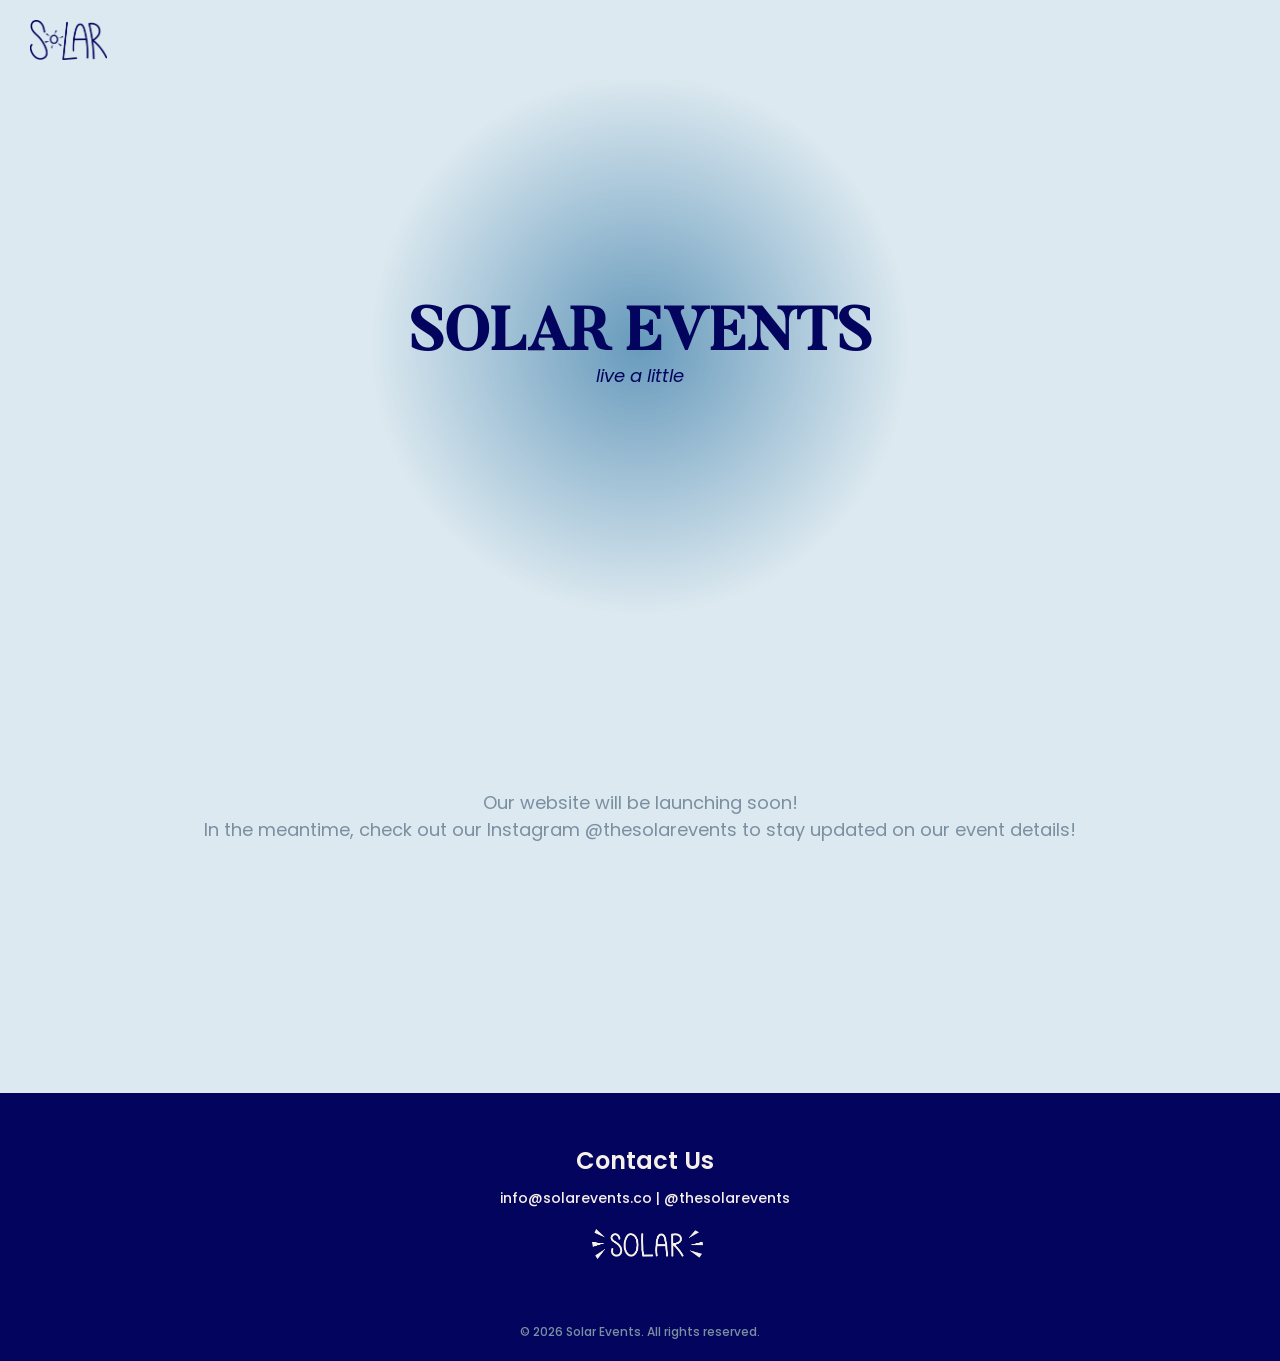
==== index.html @ 71b4e650 "Rename interim.html to index.html" ====
<!DOCTYPE html>
<html>
<head>
    <title>Solar Events</title>
    <link rel="icon" type="image/png" href="images/logomark.png">
    <link rel="stylesheet" href="stylesinterim.css">
</head>

<body>
    <nav>
        <img src="images/logo.png" alt="Logo" class="logo">
    </nav>

    <section class="header-section">
        <header>
            <h1>SOLAR EVENTS</h1>
            <p class="subtitle">live a little</p>
        </header>
    </section>

    <section class="intro-section">
        <div class="intro-box">
            <p>Our website will be launching soon!</p>
            <p>In the meantime, check out our Instagram @thesolarevents to stay updated on our event details!</p>
        </div>
    </section>

    <footer class="footer">
        <h6>Contact Us</h6>
        <p>info@solarevents.co | @thesolarevents</p>
        <img src="images/seclogo.png" alt="Logo" class="seclogo">
        <div class="footer-bottom">
            <p>© 2026 Solar Events. All rights reserved.</p>
        </div>
    </footer>

</body>
</html>
---- stylesinterim.css ----
@font-face {
    font-family: 'Butler';
    src: url(fonts/Butler_Medium.otf) format('truetype');
}

@font-face {
    font-family: 'Poppins SemiBold';
    src: url(fonts/Poppins-SemiBold.ttf) format('truetype');
}

@font-face {
    font-family: 'Poppins Medium';
    src: url(fonts/Poppins-Medium.ttf) format('truetype');
}

@font-face {
    font-family: 'Poppins Regular';
    src: url(fonts/Poppins-Regular.ttf) format('truetype');
}

@font-face {
    font-family: 'Poppins Italic';
    src: url(fonts/Poppins-Italic.ttf) format('truetype');
}

html, body {
    height: 100%;
    margin: 0;
    padding: 0;
}

body {
    display: flex;
    flex-direction: column;
    min-height: 100vh;
    color: #DCE9F0
}


nav {
    position: fixed;
    width: 100%;
    background-color: #DCE9F0;
    overflow: hidden;
}

.logo {
    float: left;
    height: 40px;
    margin: 20px 30px;
}


header {
    background-color: #DCE9F0;
    background-image: url(images/header-background.png);
    background-size: cover;
    background-repeat: no-repeat;
    background-position: center;
    color: #03045E;
    top: 30px;
    padding: 300px;
    text-align: center;
}
h1 {
    font-family: 'Butler', sans-serif;
    font-size: 60px;
    margin: 0;
}
.subtitle {
    font-family: 'Poppins Italic', sans-serif;
    font-size: 18px;
    margin: -10px 0 0 0;
    color: #03045E;
}

.intro-section {
    background-color: #DCE9F0;
    padding: 100px 0px 250px 0px;
}

h2 {
    font-family: 'Poppins Regular', sans-serif;
    font-size: 30px;
    margin: 0px 0 10px 0;
    text-align: center;
    color:#03045E;
}

.intro-section p {
    font-family: 'Poppins Regular', sans-serif;
    font-size: 18px;
    margin: 0px 0 0 0;
    text-align: center;
    color: #7B8FA1
}


.footer {
    width: 100%;
    height: 200px;
    background-color: #03045E;
    color: #F5F0E8;
    text-align: center;
    padding-top: 50px;
    margin-top: auto;
}

h6 {
    font-family: 'Poppins Semibold', sans-serif;
    font-size: 24px;
    margin: 0px 0px 10px 10px;
    color: #F5F0E8;
}

.footer p {
    font-family: 'Poppins Medium', sans-serif;
    font-size: 14px;
    margin: 10px 0px 0px 10px;
    color:#F5F0E8;
}

.footer-bottom {
    background-color: #03045E;
    text-align: center;
    padding: 10px;
}

.footer-bottom p {
    font-family: 'Poppins Medium', sans-serif;
    color: #7B8FA1;
    font-size: 12px;
    margin: 0;
    margin-bottom: 10px;
}

.seclogo {
    float: center;
    height: 30px;
    margin: 20px 30px;
    padding-left: 15px;
    padding-bottom: 30px;
}
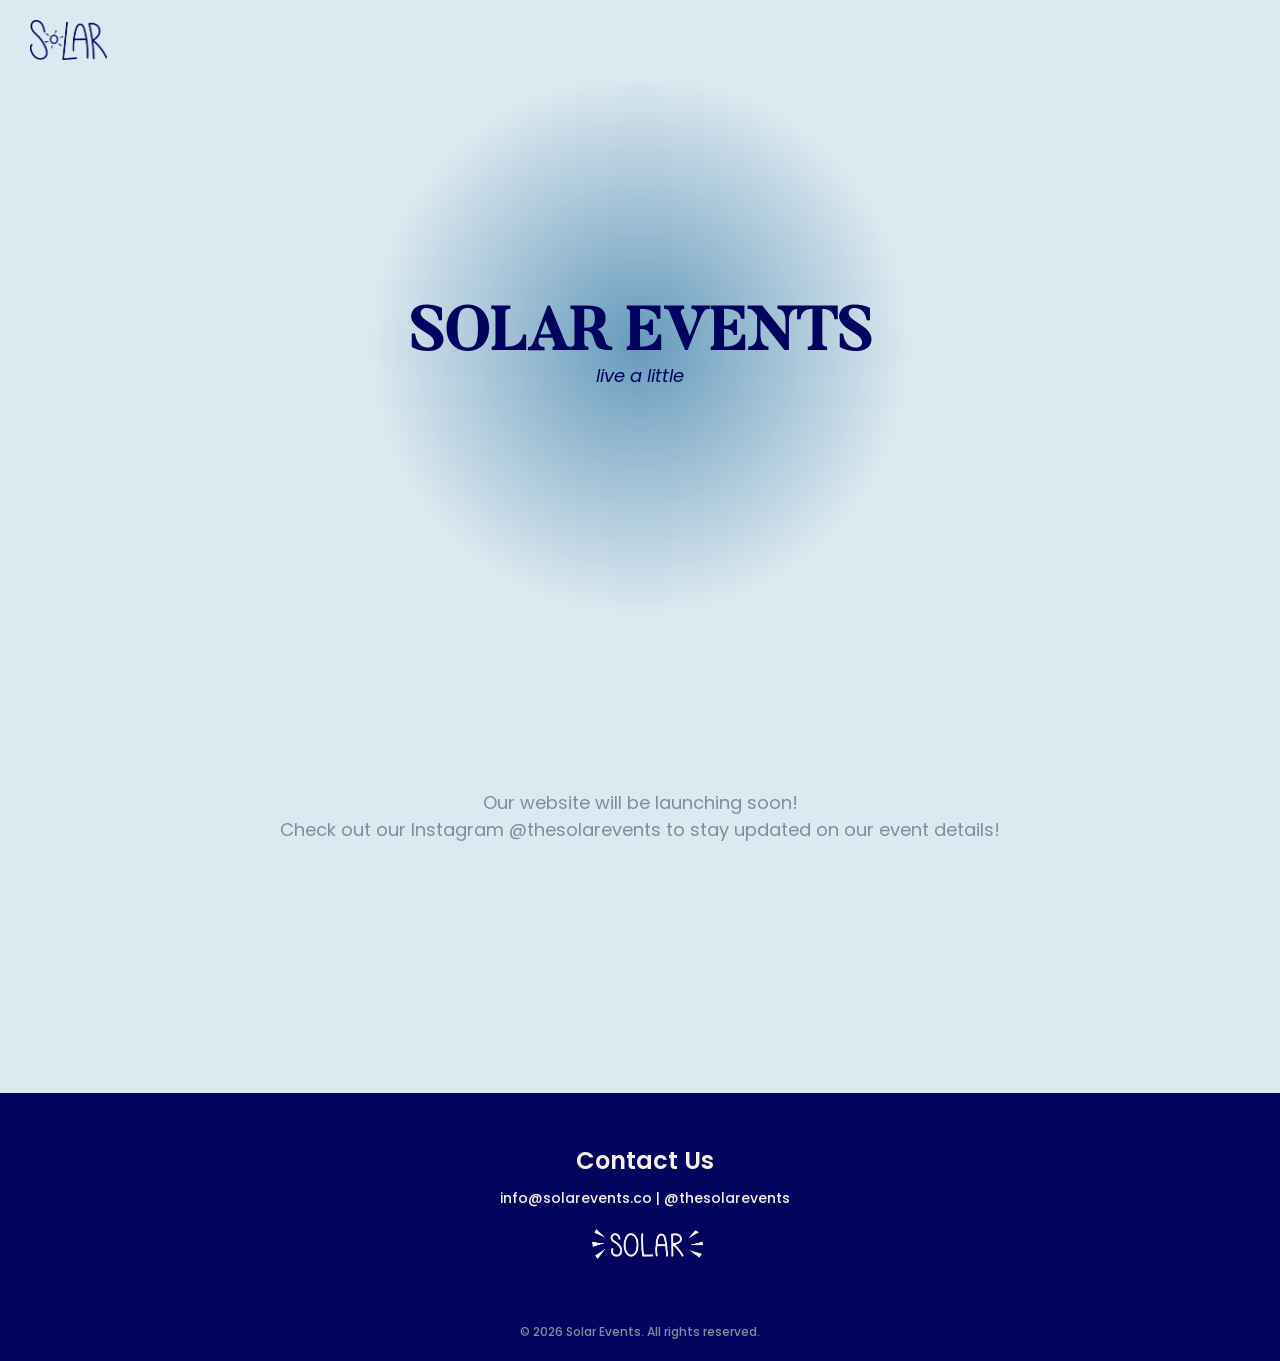
==== commit b4a764a0: "Update index.html" ====
--- a/index.html
+++ b/index.html
@@ -2,7 +2,7 @@
 <html>
 <head>
     <title>Solar Events</title>
-    <link rel="icon" type="image/png" href="images/logomark.png">
+    <link rel="icon" type="image/png" href="images/logomark.png?v=2">
     <link rel="stylesheet" href="stylesinterim.css">
 </head>
 
@@ -21,7 +21,7 @@
     <section class="intro-section">
         <div class="intro-box">
             <p>Our website will be launching soon!</p>
-            <p>In the meantime, check out our Instagram @thesolarevents to stay updated on our event details!</p>
+            <p>Check out our Instagram @thesolarevents to stay updated on our event details!</p>
         </div>
     </section>
 
--- a/stylesinterim.css
+++ b/stylesinterim.css
@@ -27,6 +27,7 @@
     height: 100%;
     margin: 0;
     padding: 0;
+    background-color: #DCE9F0;
 }
 
 body {
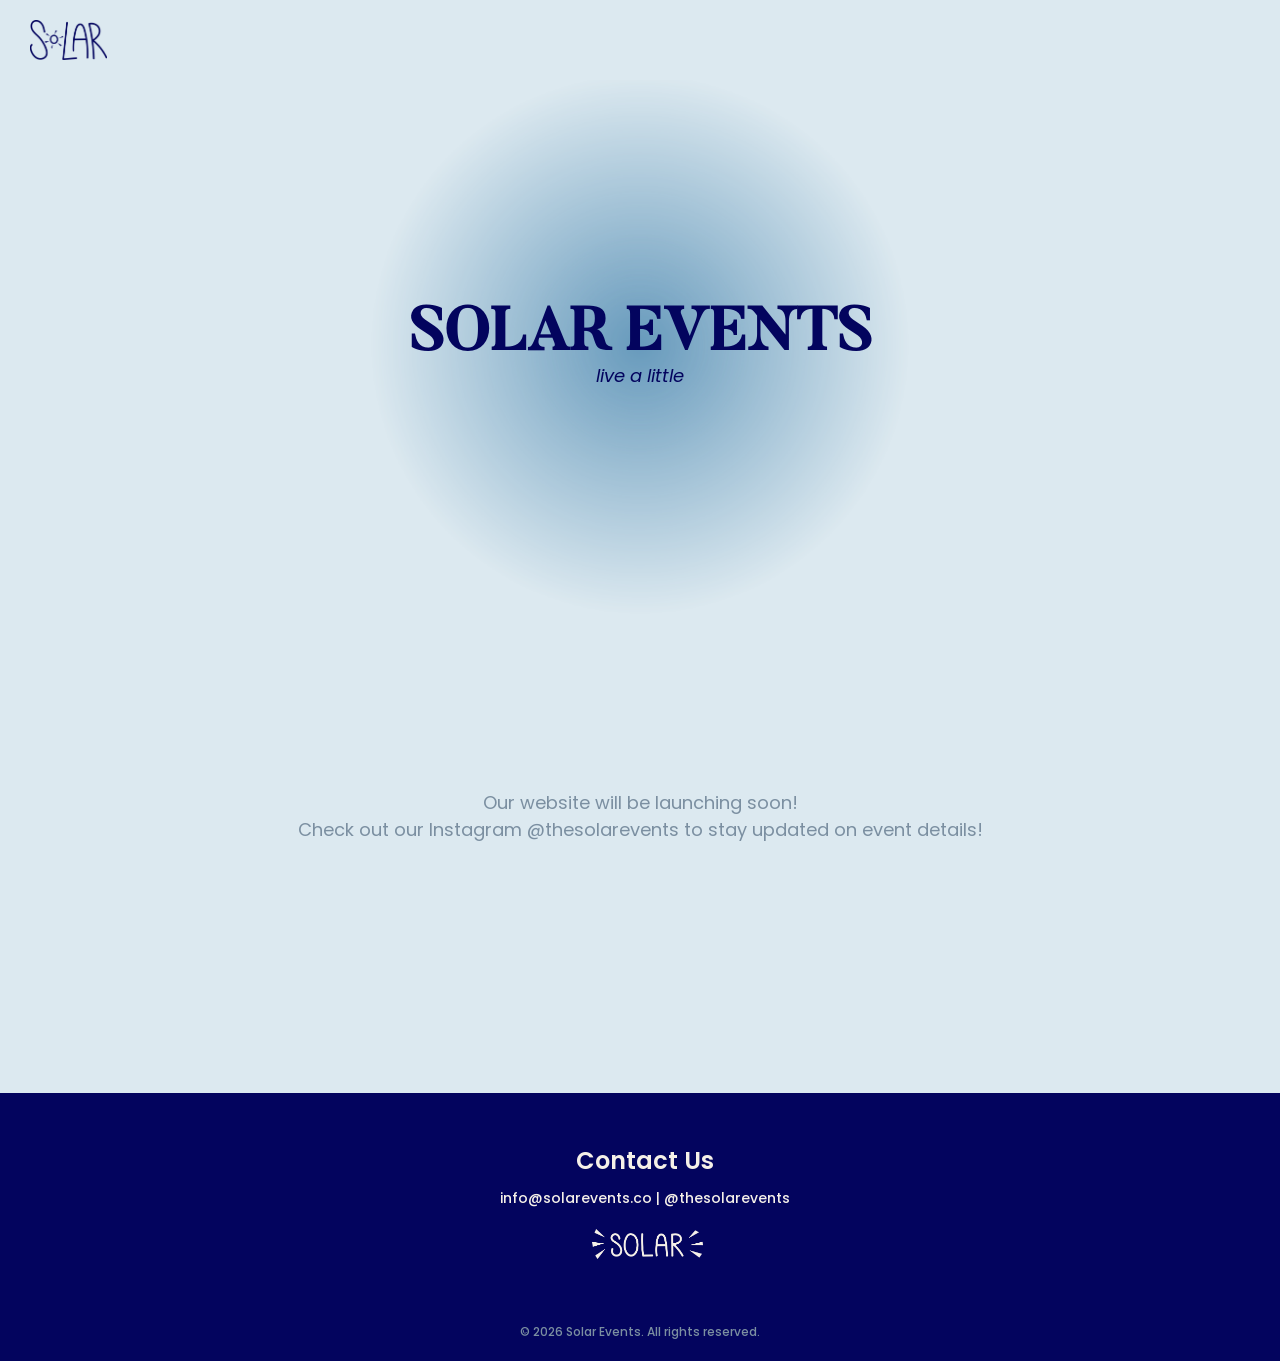
==== commit 4f7c1e03: "Remove 'our' from Instagram update message" ====
--- a/index.html
+++ b/index.html
@@ -21,7 +21,7 @@
     <section class="intro-section">
         <div class="intro-box">
             <p>Our website will be launching soon!</p>
-            <p>Check out our Instagram @thesolarevents to stay updated on our event details!</p>
+            <p>Check out our Instagram @thesolarevents to stay updated on event details!</p>
         </div>
     </section>
 
